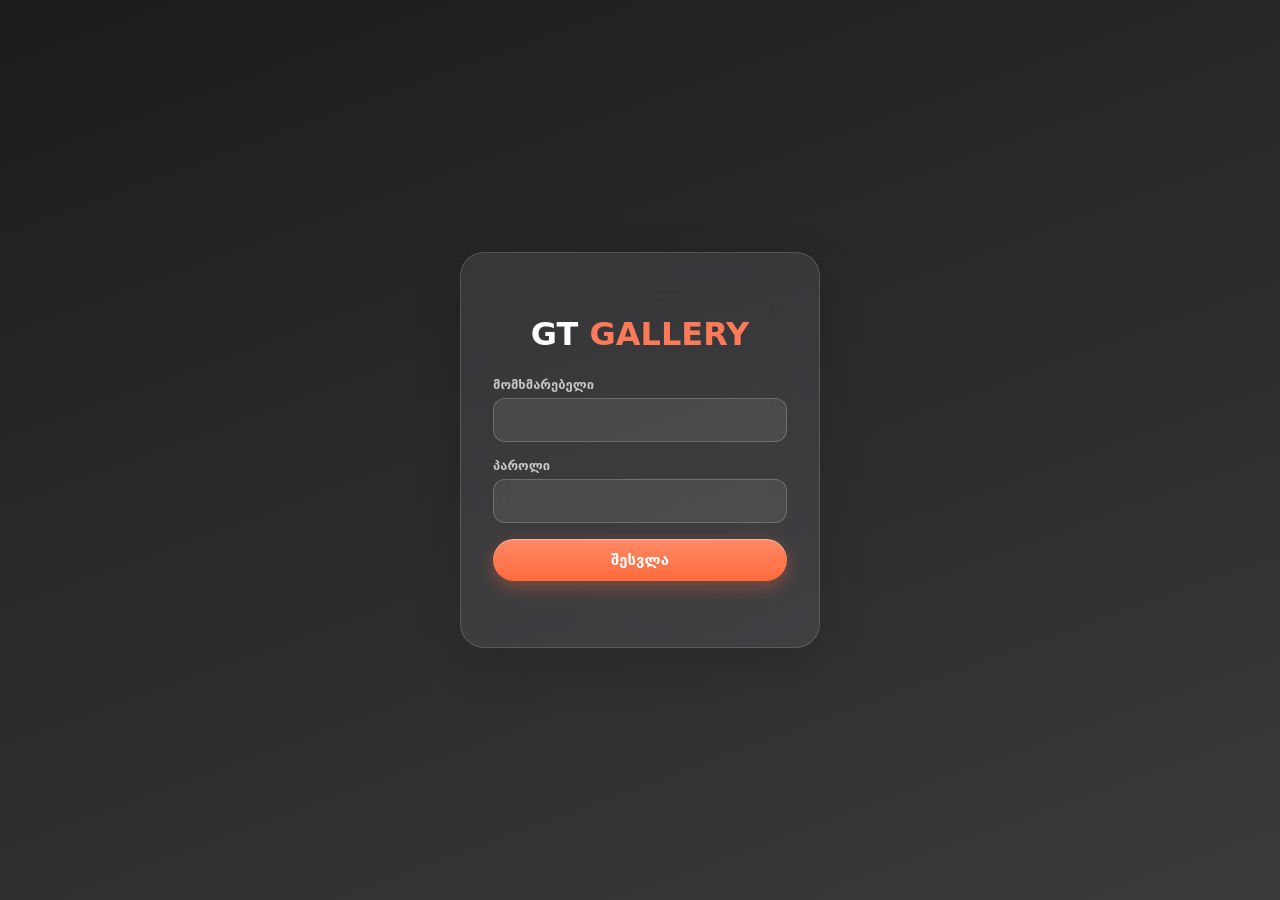
==== admin.html @ cc7d7fd5 "Add files via upload" ====
<!DOCTYPE html>
<html lang="ka">
<head>
<meta charset="UTF-8">
<meta name="viewport" content="width=device-width, initial-scale=1, viewport-fit=cover">
<title>GT GALLERY — სამართავი პანელი</title>
<link rel="stylesheet" href="style.css">
</head>
<body>

<div id="root"></div>

<script src="config.js"></script>
<script src="admin.js"></script>
</body>
</html>
---- style.css ----
/* ============================================================
   GT GALLERY — Shared Design System
   iOS "liquid glass" look: translucent blur surfaces, soft shadows,
   rounded pill buttons, calm dark/light palette.
   ============================================================ */

:root {
  --bg: #f4f5f7;
  --bg-elevated: #ffffff;
  --text: #1c1c1e;
  --text-secondary: #6e6e73;
  --border: rgba(0, 0, 0, 0.08);
  --accent: #ff7a59;
  --accent-2: #0a84ff;
  --danger: #ff3b30;
  --success: #34c759;
  --glass-bg: rgba(255, 255, 255, 0.55);
  --glass-border: rgba(255, 255, 255, 0.6);
  --radius-lg: 24px;
  --radius-md: 16px;
  --radius-sm: 12px;
  --shadow: 0 8px 30px rgba(0, 0, 0, 0.08);
  --shadow-lg: 0 16px 50px rgba(0, 0, 0, 0.14);
  font-synthesis: none;
}

* { box-sizing: border-box; }

html, body {
  margin: 0;
  padding: 0;
  background: var(--bg);
  color: var(--text);
  font-family: -apple-system, "SF Pro Display", "Segoe UI", "BPG Arial", "Noto Sans Georgian", system-ui, sans-serif;
  -webkit-font-smoothing: antialiased;
}

a { color: inherit; text-decoration: none; }
img { max-width: 100%; display: block; }
button { font-family: inherit; cursor: pointer; }
input, select, textarea { font-family: inherit; }

/* ---------- Layout helpers ---------- */
.container {
  max-width: 1180px;
  margin: 0 auto;
  padding: 0 20px;
}

/* ---------- Glass surfaces ---------- */
.glass {
  background: var(--glass-bg);
  backdrop-filter: blur(20px) saturate(180%);
  -webkit-backdrop-filter: blur(20px) saturate(180%);
  border: 1px solid var(--glass-border);
  box-shadow: var(--shadow);
}

.card {
  background: var(--bg-elevated);
  border-radius: var(--radius-lg);
  box-shadow: var(--shadow);
  overflow: hidden;
  transition: transform .25s ease, box-shadow .25s ease;
}

/* ---------- Liquid glass buttons ---------- */
.btn {
  display: inline-flex;
  align-items: center;
  justify-content: center;
  gap: 8px;
  padding: 12px 22px;
  border-radius: 999px;
  border: 1px solid var(--glass-border);
  background: var(--glass-bg);
  backdrop-filter: blur(16px) saturate(180%);
  -webkit-backdrop-filter: blur(16px) saturate(180%);
  color: var(--text);
  font-size: 15px;
  font-weight: 600;
  box-shadow: 0 4px 14px rgba(0,0,0,0.08), inset 0 1px 0 rgba(255,255,255,0.6);
  transition: transform .15s ease, box-shadow .15s ease, background .15s ease;
}
.btn:hover { transform: translateY(-1px) scale(1.02); }
.btn:active { transform: translateY(0) scale(0.97); }

.btn-primary {
  background: linear-gradient(180deg, #ff8a66, #ff6a3d);
  color: #fff;
  border: none;
  box-shadow: 0 6px 18px rgba(255, 106, 61, 0.35), inset 0 1px 0 rgba(255,255,255,0.35);
}
.btn-blue {
  background: linear-gradient(180deg, #3aa0ff, #0a84ff);
  color: #fff;
  border: none;
  box-shadow: 0 6px 18px rgba(10, 132, 255, 0.35), inset 0 1px 0 rgba(255,255,255,0.35);
}
.btn-green {
  background: linear-gradient(180deg, #4cd964, #34c759);
  color: #fff;
  border: none;
  box-shadow: 0 6px 18px rgba(52, 199, 89, 0.35), inset 0 1px 0 rgba(255,255,255,0.35);
}
.btn-danger {
  background: linear-gradient(180deg, #ff6259, #ff3b30);
  color: #fff;
  border: none;
  box-shadow: 0 6px 18px rgba(255, 59, 48, 0.35);
}
.btn-ghost {
  background: rgba(0,0,0,0.04);
  border: 1px solid var(--border);
  box-shadow: none;
}
.btn-sm { padding: 8px 16px; font-size: 13px; }
.btn-icon { width: 44px; height: 44px; padding: 0; border-radius: 50%; }
.btn:disabled { opacity: 0.5; cursor: not-allowed; transform: none; }

/* ---------- Top bar ---------- */
.topbar {
  position: sticky;
  top: 0;
  z-index: 50;
  background: rgba(244, 245, 247, 0.7);
  backdrop-filter: blur(20px) saturate(180%);
  -webkit-backdrop-filter: blur(20px) saturate(180%);
  border-bottom: 1px solid var(--border);
}
.topbar-inner {
  display: flex;
  align-items: center;
  justify-content: space-between;
  padding: 14px 20px;
}
.logo {
  font-size: 22px;
  font-weight: 800;
  letter-spacing: 0.5px;
}
.logo span { color: var(--accent); }

/* ---------- Grid ---------- */
.grid {
  display: grid;
  grid-template-columns: repeat(auto-fill, minmax(270px, 1fr));
  gap: 20px;
  padding: 24px 0 60px;
}

/* ---------- Listing card ---------- */
.listing-card { position: relative; cursor: pointer; }
.listing-card:hover { transform: translateY(-4px); box-shadow: var(--shadow-lg); }
.listing-photo-wrap {
  position: relative;
  width: 100%;
  aspect-ratio: 4 / 3;
  background: #e6e7eb;
  overflow: hidden;
}
.listing-photo-wrap img { width: 100%; height: 100%; object-fit: cover; }
.sold-badge {
  position: absolute;
  top: 14px;
  left: 14px;
  background: rgba(255, 59, 48, 0.92);
  color: #fff;
  font-weight: 700;
  font-size: 13px;
  padding: 6px 14px;
  border-radius: 999px;
  backdrop-filter: blur(6px);
}
.listing-info { padding: 16px 18px 18px; }
.listing-title { font-size: 17px; font-weight: 700; margin: 0 0 4px; }
.listing-sub { color: var(--text-secondary); font-size: 14px; margin: 0 0 10px; }
.listing-price { font-size: 18px; font-weight: 800; color: var(--accent); }
.listing-meta { display: flex; gap: 14px; margin-top: 10px; color: var(--text-secondary); font-size: 13px; flex-wrap: wrap; }

/* ---------- Detail page ---------- */
.detail-gallery {
  position: relative;
  border-radius: var(--radius-lg);
  overflow: hidden;
  background: #000;
}
.detail-gallery img {
  width: 100%;
  max-height: 520px;
  object-fit: contain;
  background: #111;
  cursor: zoom-in;
}
.thumb-row { display: flex; gap: 10px; overflow-x: auto; padding: 12px 0; }
.thumb-row img {
  width: 84px; height: 64px; object-fit: cover; border-radius: 10px;
  cursor: pointer; opacity: 0.6; border: 2px solid transparent;
  transition: opacity .15s, border-color .15s;
}
.thumb-row img.active { opacity: 1; border-color: var(--accent); }

.lightbox {
  position: fixed; inset: 0; background: rgba(0,0,0,0.92);
  display: flex; align-items: center; justify-content: center;
  z-index: 200; padding: 20px;
}
.lightbox img { max-width: 100%; max-height: 90vh; object-fit: contain; border-radius: 8px; }
.lightbox-close {
  position: absolute; top: 20px; right: 20px;
  width: 44px; height: 44px; border-radius: 50%;
  background: rgba(255,255,255,0.15); color: #fff; border: none; font-size: 20px;
}

.spec-grid {
  display: grid;
  grid-template-columns: repeat(auto-fill, minmax(160px, 1fr));
  gap: 14px;
  margin: 20px 0;
}
.spec-item {
  background: var(--bg-elevated);
  border-radius: var(--radius-sm);
  padding: 12px 14px;
  box-shadow: var(--shadow);
}
.spec-label { font-size: 12px; color: var(--text-secondary); margin-bottom: 4px; }
.spec-value { font-size: 15px; font-weight: 700; }

.feature-pill {
  display: inline-block;
  background: rgba(10,132,255,0.1);
  color: var(--accent-2);
  font-size: 13px;
  font-weight: 600;
  padding: 6px 14px;
  border-radius: 999px;
  margin: 4px 6px 0 0;
}

.action-bar {
  display: flex;
  flex-wrap: wrap;
  gap: 12px;
  margin: 24px 0;
}

/* ---------- Forms (admin) ---------- */
.field { margin-bottom: 16px; }
.field label { display: block; font-size: 13px; font-weight: 600; color: var(--text-secondary); margin-bottom: 6px; }
.field input, .field select, .field textarea {
  width: 100%;
  padding: 12px 14px;
  border-radius: var(--radius-sm);
  border: 1px solid var(--border);
  background: var(--bg-elevated);
  font-size: 15px;
  color: var(--text);
}
.field input:focus, .field select:focus, .field textarea:focus {
  outline: none; border-color: var(--accent-2); box-shadow: 0 0 0 3px rgba(10,132,255,0.15);
}
.field-row { display: grid; grid-template-columns: 1fr 1fr; gap: 14px; }
@media (max-width: 640px) { .field-row { grid-template-columns: 1fr; } }

.choice-group { display: flex; flex-wrap: wrap; gap: 8px; }
.choice {
  padding: 9px 16px;
  border-radius: 999px;
  border: 1px solid var(--border);
  background: var(--bg-elevated);
  font-size: 14px;
  font-weight: 600;
  color: var(--text-secondary);
  cursor: pointer;
  transition: all .15s;
}
.choice.active { background: var(--text); color: #fff; border-color: var(--text); }

.toggle {
  position: relative; width: 50px; height: 30px; border-radius: 999px;
  background: #d1d1d6; display: inline-block; cursor: pointer; transition: background .2s;
  vertical-align: middle;
}
.toggle.on { background: var(--success); }
.toggle::after {
  content: ''; position: absolute; top: 3px; left: 3px; width: 24px; height: 24px;
  border-radius: 50%; background: #fff; box-shadow: 0 2px 4px rgba(0,0,0,0.25);
  transition: left .2s;
}
.toggle.on::after { left: 23px; }

/* ---------- Admin layout ---------- */
.admin-shell { display: flex; min-height: 100vh; }
.admin-sidebar {
  width: 220px; flex-shrink: 0;
  background: var(--bg-elevated);
  border-right: 1px solid var(--border);
  padding: 24px 16px;
  position: sticky; top: 0; height: 100vh;
}
.admin-main { flex: 1; padding: 28px; max-width: 980px; }
.nav-item {
  display: flex; align-items: center; gap: 10px;
  padding: 12px 14px; border-radius: var(--radius-sm);
  font-weight: 600; color: var(--text-secondary); margin-bottom: 4px;
  cursor: pointer;
}
.nav-item.active { background: rgba(0,0,0,0.06); color: var(--text); }

.admin-row {
  display: flex; align-items: center; gap: 14px;
  background: var(--bg-elevated); border-radius: var(--radius-md);
  padding: 12px 14px; margin-bottom: 10px; box-shadow: var(--shadow);
  cursor: grab;
}
.admin-row img { width: 64px; height: 48px; object-fit: cover; border-radius: 8px; flex-shrink: 0; }
.admin-row .drag-handle { color: var(--text-secondary); font-size: 18px; cursor: grab; padding: 0 4px;}
.admin-row.dragging { opacity: 0.4; }
.row-title { font-weight: 700; }
.row-sub { font-size: 13px; color: var(--text-secondary); }
.row-actions { display: flex; gap: 8px; margin-left: auto; flex-wrap: wrap; }

.login-screen {
  min-height: 100vh; display: flex; align-items: center; justify-content: center;
  background: linear-gradient(160deg, #1c1c1e, #3a3a3c);
}
.login-card {
  width: 360px; padding: 40px 32px; border-radius: var(--radius-lg);
  background: rgba(255,255,255,0.08);
  backdrop-filter: blur(24px) saturate(180%);
  -webkit-backdrop-filter: blur(24px) saturate(180%);
  border: 1px solid rgba(255,255,255,0.15);
  color: #fff;
  box-shadow: var(--shadow-lg);
}
.login-card h1 { text-align: center; margin-bottom: 24px; }
.login-card .field label { color: rgba(255,255,255,0.7); }
.login-card .field input {
  background: rgba(255,255,255,0.08); border-color: rgba(255,255,255,0.2); color: #fff;
}
.login-error { color: #ff6259; font-size: 13px; margin-top: 8px; min-height: 18px; }

.toast {
  position: fixed; bottom: 24px; left: 50%; transform: translateX(-50%);
  background: rgba(28,28,30,0.92); color: #fff; padding: 12px 22px; border-radius: 999px;
  font-size: 14px; font-weight: 600; z-index: 300; backdrop-filter: blur(10px);
}

.empty-state { text-align: center; padding: 60px 20px; color: var(--text-secondary); }

@media (max-width: 860px) {
  .admin-shell { flex-direction: column; }
  .admin-sidebar { width: 100%; height: auto; position: static; display: flex; overflow-x: auto; gap: 8px; }
  .admin-main { padding: 18px; }
}
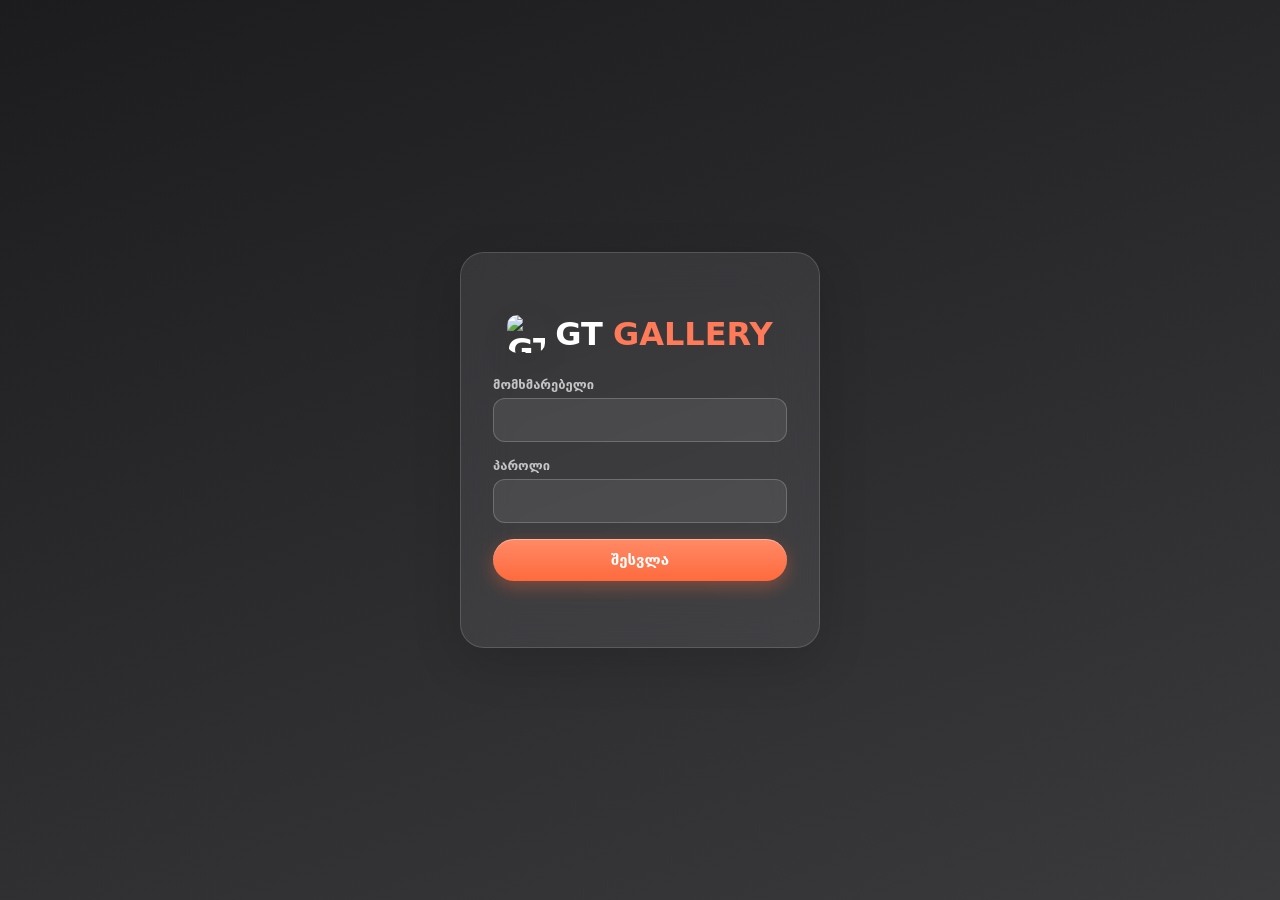
==== commit 7c06d363: "Add files via upload" ====
--- a/admin.html
+++ b/admin.html
@@ -4,6 +4,7 @@
 <meta charset="UTF-8">
 <meta name="viewport" content="width=device-width, initial-scale=1, viewport-fit=cover">
 <title>GT GALLERY — სამართავი პანელი</title>
+<link rel="icon" href="https://i.ibb.co/1JsKZnrH/Gemini-Generated-Image-jrilsljrilsljril.png">
 <link rel="stylesheet" href="style.css">
 </head>
 <body>
--- a/style.css
+++ b/style.css
@@ -138,8 +138,18 @@
   font-size: 22px;
   font-weight: 800;
   letter-spacing: 0.5px;
+  display: inline-flex;
+  align-items: center;
+  gap: 10px;
 }
 .logo span { color: var(--accent); }
+.logo-img {
+  width: 38px;
+  height: 38px;
+  border-radius: 10px;
+  object-fit: cover;
+  box-shadow: var(--shadow);
+}
 
 /* ---------- Grid ---------- */
 .grid {
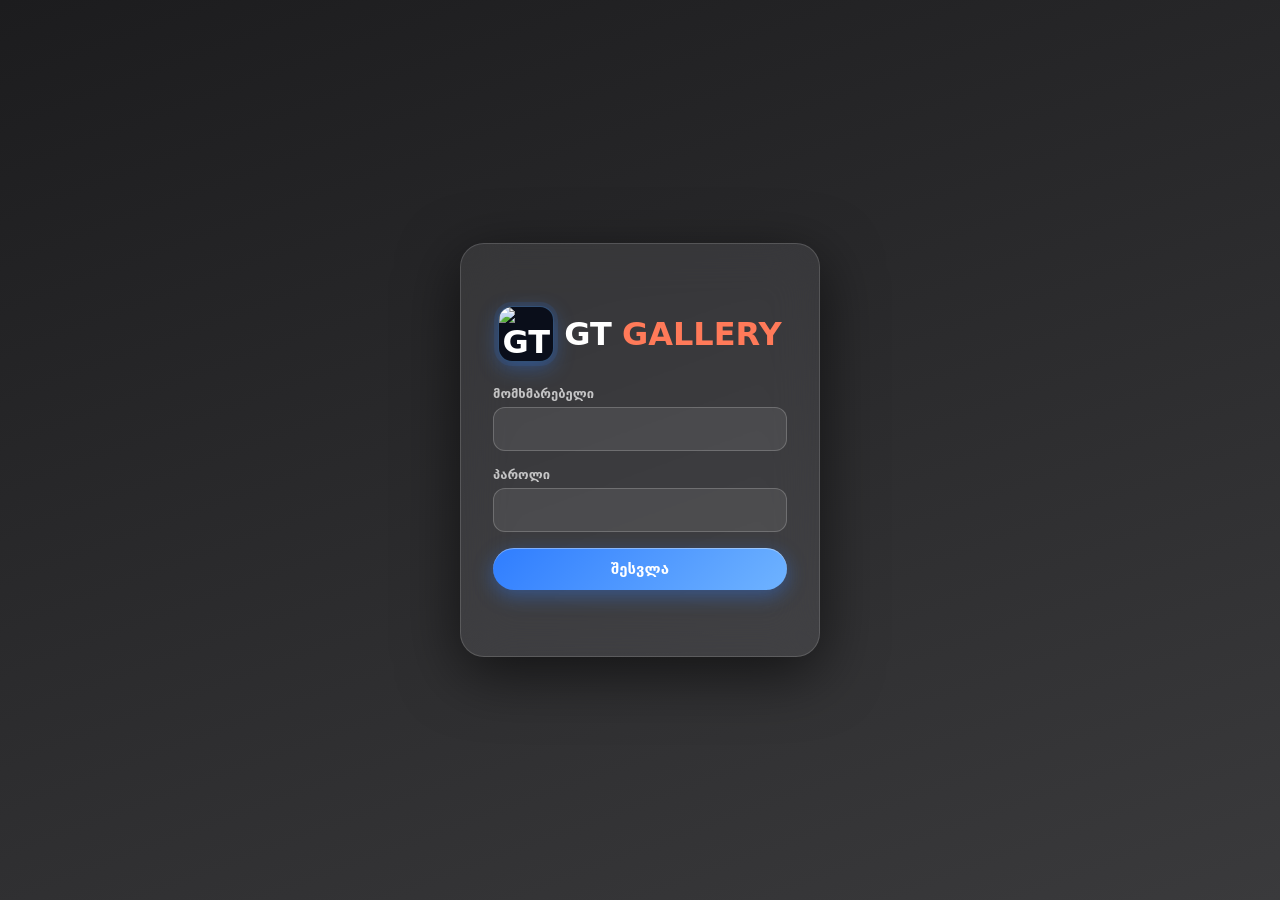
==== commit 2ab6e986: "Add files via upload" ====
--- a/admin.html
+++ b/admin.html
@@ -5,13 +5,13 @@
 <meta name="viewport" content="width=device-width, initial-scale=1, viewport-fit=cover">
 <title>GT GALLERY — სამართავი პანელი</title>
 <link rel="icon" href="https://i.ibb.co/1JsKZnrH/Gemini-Generated-Image-jrilsljrilsljril.png">
-<link rel="stylesheet" href="style.css">
+<link rel="stylesheet" href="style.css?v=3">
 </head>
 <body>
 
 <div id="root"></div>
 
-<script src="config.js"></script>
-<script src="admin.js"></script>
+<script src="config.js?v=3"></script>
+<script src="admin.js?v=3"></script>
 </body>
 </html>
--- a/style.css
+++ b/style.css
@@ -5,22 +5,22 @@
    ============================================================ */
 
 :root {
-  --bg: #f4f5f7;
-  --bg-elevated: #ffffff;
-  --text: #1c1c1e;
-  --text-secondary: #6e6e73;
-  --border: rgba(0, 0, 0, 0.08);
-  --accent: #ff7a59;
-  --accent-2: #0a84ff;
-  --danger: #ff3b30;
-  --success: #34c759;
-  --glass-bg: rgba(255, 255, 255, 0.55);
-  --glass-border: rgba(255, 255, 255, 0.6);
+  --bg: #0a0e1a;
+  --bg-elevated: #141a2c;
+  --text: #eef1f7;
+  --text-secondary: #93a0bd;
+  --border: rgba(255, 255, 255, 0.09);
+  --accent: #2f7dff;
+  --accent-2: #b7c4e0;
+  --danger: #ff453a;
+  --success: #30d158;
+  --glass-bg: rgba(255, 255, 255, 0.06);
+  --glass-border: rgba(255, 255, 255, 0.14);
   --radius-lg: 24px;
   --radius-md: 16px;
   --radius-sm: 12px;
-  --shadow: 0 8px 30px rgba(0, 0, 0, 0.08);
-  --shadow-lg: 0 16px 50px rgba(0, 0, 0, 0.14);
+  --shadow: 0 8px 30px rgba(0, 0, 0, 0.45);
+  --shadow-lg: 0 16px 60px rgba(0, 0, 0, 0.6);
   font-synthesis: none;
 }
 
@@ -30,6 +30,11 @@
   margin: 0;
   padding: 0;
   background: var(--bg);
+  background-image:
+    radial-gradient(circle at 12% 0%, rgba(47, 125, 255, 0.16), transparent 45%),
+    radial-gradient(circle at 100% 20%, rgba(183, 196, 224, 0.08), transparent 40%),
+    repeating-linear-gradient(115deg, rgba(255,255,255,0.015) 0px, rgba(255,255,255,0.015) 2px, transparent 2px, transparent 14px);
+  background-attachment: fixed;
   color: var(--text);
   font-family: -apple-system, "SF Pro Display", "Segoe UI", "BPG Arial", "Noto Sans Georgian", system-ui, sans-serif;
   -webkit-font-smoothing: antialiased;
@@ -58,11 +63,13 @@
 
 .card {
   background: var(--bg-elevated);
+  border: 1px solid var(--border);
   border-radius: var(--radius-lg);
   box-shadow: var(--shadow);
   overflow: hidden;
-  transition: transform .25s ease, box-shadow .25s ease;
-}
+  transition: transform .25s ease, box-shadow .25s ease, border-color .25s ease;
+}
+.card:hover { border-color: rgba(47, 125, 255, 0.35); }
 
 /* ---------- Liquid glass buttons ---------- */
 .btn {
@@ -79,51 +86,81 @@
   color: var(--text);
   font-size: 15px;
   font-weight: 600;
-  box-shadow: 0 4px 14px rgba(0,0,0,0.08), inset 0 1px 0 rgba(255,255,255,0.6);
-  transition: transform .15s ease, box-shadow .15s ease, background .15s ease;
-}
-.btn:hover { transform: translateY(-1px) scale(1.02); }
+  box-shadow: 0 4px 14px rgba(0,0,0,0.3), inset 0 1px 0 rgba(255,255,255,0.08);
+  transition: transform .15s ease, box-shadow .2s ease, background .15s ease, border-color .2s ease;
+}
+.btn:hover { transform: translateY(-1px) scale(1.02); border-color: rgba(47, 125, 255, 0.5); box-shadow: 0 4px 14px rgba(0,0,0,0.3), 0 0 16px rgba(47,125,255,0.25), inset 0 1px 0 rgba(255,255,255,0.08); }
 .btn:active { transform: translateY(0) scale(0.97); }
 
 .btn-primary {
-  background: linear-gradient(180deg, #ff8a66, #ff6a3d);
+  background: linear-gradient(135deg, #2f7dff, #6fb3ff);
   color: #fff;
   border: none;
-  box-shadow: 0 6px 18px rgba(255, 106, 61, 0.35), inset 0 1px 0 rgba(255,255,255,0.35);
-}
+  box-shadow: 0 6px 20px rgba(47, 125, 255, 0.4), inset 0 1px 0 rgba(255,255,255,0.35);
+}
+.btn-primary:hover { box-shadow: 0 6px 24px rgba(47, 125, 255, 0.6), inset 0 1px 0 rgba(255,255,255,0.35); }
 .btn-blue {
-  background: linear-gradient(180deg, #3aa0ff, #0a84ff);
+  background: linear-gradient(135deg, #1f5fd1, #3b9dff);
   color: #fff;
   border: none;
-  box-shadow: 0 6px 18px rgba(10, 132, 255, 0.35), inset 0 1px 0 rgba(255,255,255,0.35);
+  box-shadow: 0 6px 18px rgba(47, 125, 255, 0.35), inset 0 1px 0 rgba(255,255,255,0.3);
 }
 .btn-green {
-  background: linear-gradient(180deg, #4cd964, #34c759);
+  background: linear-gradient(135deg, #22b656, #30d158);
   color: #fff;
   border: none;
-  box-shadow: 0 6px 18px rgba(52, 199, 89, 0.35), inset 0 1px 0 rgba(255,255,255,0.35);
+  box-shadow: 0 6px 18px rgba(48, 209, 88, 0.35), inset 0 1px 0 rgba(255,255,255,0.3);
 }
 .btn-danger {
-  background: linear-gradient(180deg, #ff6259, #ff3b30);
+  background: linear-gradient(135deg, #e0362c, #ff453a);
   color: #fff;
   border: none;
-  box-shadow: 0 6px 18px rgba(255, 59, 48, 0.35);
+  box-shadow: 0 6px 18px rgba(255, 69, 58, 0.35);
 }
 .btn-ghost {
-  background: rgba(0,0,0,0.04);
+  background: rgba(255,255,255,0.04);
   border: 1px solid var(--border);
   box-shadow: none;
 }
 .btn-sm { padding: 8px 16px; font-size: 13px; }
 .btn-icon { width: 44px; height: 44px; padding: 0; border-radius: 50%; }
 .btn:disabled { opacity: 0.5; cursor: not-allowed; transform: none; }
+
+/* ---------- Contact strip (above header) ---------- */
+.contact-bar {
+  background: linear-gradient(90deg, #060911, #0e1730 50%, #060911);
+  border-bottom: 1px solid var(--border);
+  font-size: 12.5px;
+  color: var(--accent-2);
+}
+.contact-bar-inner {
+  display: flex;
+  align-items: center;
+  justify-content: center;
+  gap: 22px;
+  flex-wrap: wrap;
+  padding: 7px 20px;
+}
+.contact-bar a, .contact-bar span {
+  display: inline-flex;
+  align-items: center;
+  gap: 5px;
+  color: var(--accent-2);
+  opacity: 0.9;
+  transition: opacity .15s, color .15s;
+}
+.contact-bar a:hover { opacity: 1; color: #fff; }
+@media (max-width: 640px) {
+  .contact-bar-inner { gap: 14px; padding: 6px 14px; font-size: 11.5px; }
+  .contact-bar .contact-address { display: none; }
+}
 
 /* ---------- Top bar ---------- */
 .topbar {
   position: sticky;
   top: 0;
   z-index: 50;
-  background: rgba(244, 245, 247, 0.7);
+  background: rgba(10, 14, 26, 0.75);
   backdrop-filter: blur(20px) saturate(180%);
   -webkit-backdrop-filter: blur(20px) saturate(180%);
   border-bottom: 1px solid var(--border);
@@ -135,20 +172,28 @@
   padding: 14px 20px;
 }
 .logo {
-  font-size: 22px;
+  font-size: 23px;
   font-weight: 800;
   letter-spacing: 0.5px;
   display: inline-flex;
   align-items: center;
-  gap: 10px;
-}
-.logo span { color: var(--accent); }
+  gap: 12px;
+}
+.logo span { background: linear-gradient(135deg, #6fb3ff, #c7d2e0); -webkit-background-clip: text; background-clip: text; color: transparent; }
 .logo-img {
-  width: 38px;
-  height: 38px;
-  border-radius: 10px;
+  width: 56px;
+  height: 56px;
+  border-radius: 14px;
   object-fit: cover;
-  box-shadow: var(--shadow);
+  background: #0a0e1a;
+  border: 1px solid rgba(111, 179, 255, 0.4);
+  box-shadow: 0 0 0 4px rgba(47, 125, 255, 0.1), 0 6px 20px rgba(47, 125, 255, 0.35);
+  transition: box-shadow .25s, transform .25s;
+}
+.logo:hover .logo-img { box-shadow: 0 0 0 5px rgba(47, 125, 255, 0.18), 0 8px 26px rgba(47, 125, 255, 0.5); transform: scale(1.04); }
+@media (max-width: 640px) {
+  .logo-img { width: 44px; height: 44px; border-radius: 12px; }
+  .logo { font-size: 19px; }
 }
 
 /* ---------- Grid ---------- */
@@ -166,7 +211,7 @@
   position: relative;
   width: 100%;
   aspect-ratio: 4 / 3;
-  background: #e6e7eb;
+  background: #0d1322;
   overflow: hidden;
 }
 .listing-photo-wrap img { width: 100%; height: 100%; object-fit: cover; }
@@ -221,6 +266,25 @@
   width: 44px; height: 44px; border-radius: 50%;
   background: rgba(255,255,255,0.15); color: #fff; border: none; font-size: 20px;
 }
+.lightbox-nav {
+  position: absolute; top: 50%; transform: translateY(-50%);
+  width: 52px; height: 52px; border-radius: 50%;
+  background: rgba(255,255,255,0.15); color: #fff; border: none; font-size: 28px;
+  display: flex; align-items: center; justify-content: center;
+  backdrop-filter: blur(10px);
+  transition: background 0.15s;
+}
+.lightbox-nav:hover { background: rgba(255,255,255,0.3); }
+.lightbox-prev { left: 16px; }
+.lightbox-next { right: 16px; }
+
+.desc-tabs { display: flex; gap: 8px; margin: 10px 0 14px; flex-wrap: wrap; }
+.desc-tab {
+  border: none; padding: 7px 16px; border-radius: 999px;
+  background: rgba(255,255,255,0.06); color: var(--text-secondary);
+  font-size: 13px; font-weight: 600;
+}
+.desc-tab.active { background: var(--accent); color: #fff; }
 
 .spec-grid {
   display: grid;
@@ -239,8 +303,9 @@
 
 .feature-pill {
   display: inline-block;
-  background: rgba(10,132,255,0.1);
-  color: var(--accent-2);
+  background: rgba(47,125,255,0.14);
+  border: 1px solid rgba(47,125,255,0.25);
+  color: #8fbaff;
   font-size: 13px;
   font-weight: 600;
   padding: 6px 14px;
@@ -254,6 +319,25 @@
   gap: 12px;
   margin: 24px 0;
 }
+
+/* ---------- Source / auction link (visually separated from action buttons) ---------- */
+.source-link {
+  display: flex;
+  align-items: center;
+  gap: 12px;
+  margin: 14px 0;
+  padding: 12px 16px;
+  border-radius: var(--radius-md);
+  background: rgba(183, 196, 224, 0.07);
+  border: 1px dashed rgba(183, 196, 224, 0.4);
+  color: var(--text);
+  transition: background .15s, border-color .15s;
+}
+.source-link:hover { background: rgba(183, 196, 224, 0.13); border-color: rgba(183, 196, 224, 0.6); }
+.source-link-icon { font-size: 22px; flex-shrink: 0; }
+.source-link-text { flex: 1; font-size: 14.5px; line-height: 1.4; }
+.source-link-sub { color: var(--text-secondary); font-size: 12.5px; font-weight: 400; }
+.source-link-arrow { font-size: 18px; color: var(--accent-2); flex-shrink: 0; }
 
 /* ---------- Forms (admin) ---------- */
 .field { margin-bottom: 16px; }
@@ -268,7 +352,7 @@
   color: var(--text);
 }
 .field input:focus, .field select:focus, .field textarea:focus {
-  outline: none; border-color: var(--accent-2); box-shadow: 0 0 0 3px rgba(10,132,255,0.15);
+  outline: none; border-color: var(--accent); box-shadow: 0 0 0 3px rgba(47,125,255,0.2);
 }
 .field-row { display: grid; grid-template-columns: 1fr 1fr; gap: 14px; }
 @media (max-width: 640px) { .field-row { grid-template-columns: 1fr; } }
@@ -285,11 +369,11 @@
   cursor: pointer;
   transition: all .15s;
 }
-.choice.active { background: var(--text); color: #fff; border-color: var(--text); }
+.choice.active { background: var(--accent); color: #fff; border-color: var(--accent); }
 
 .toggle {
   position: relative; width: 50px; height: 30px; border-radius: 999px;
-  background: #d1d1d6; display: inline-block; cursor: pointer; transition: background .2s;
+  background: rgba(255,255,255,0.12); display: inline-block; cursor: pointer; transition: background .2s;
   vertical-align: middle;
 }
 .toggle.on { background: var(--success); }
@@ -316,7 +400,7 @@
   font-weight: 600; color: var(--text-secondary); margin-bottom: 4px;
   cursor: pointer;
 }
-.nav-item.active { background: rgba(0,0,0,0.06); color: var(--text); }
+.nav-item.active { background: rgba(47,125,255,0.15); color: var(--text); }
 
 .admin-row {
   display: flex; align-items: center; gap: 14px;
